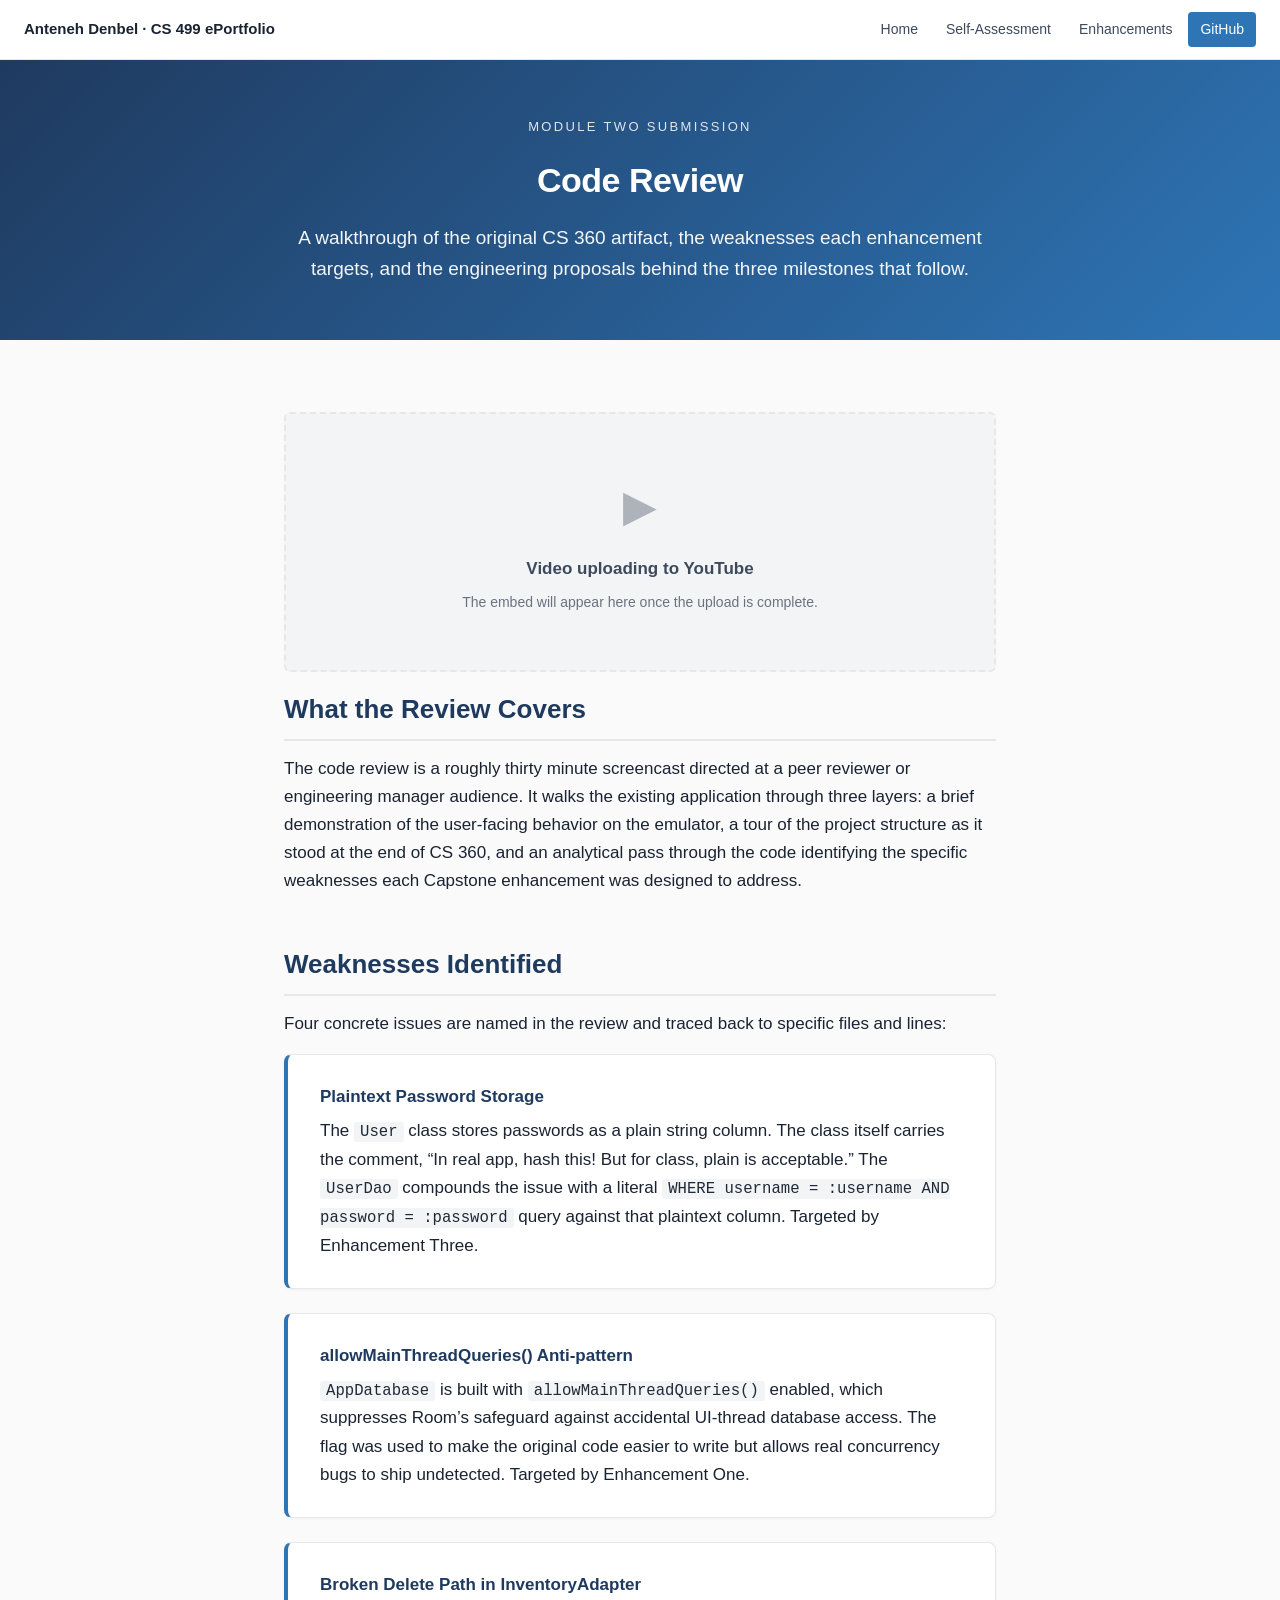
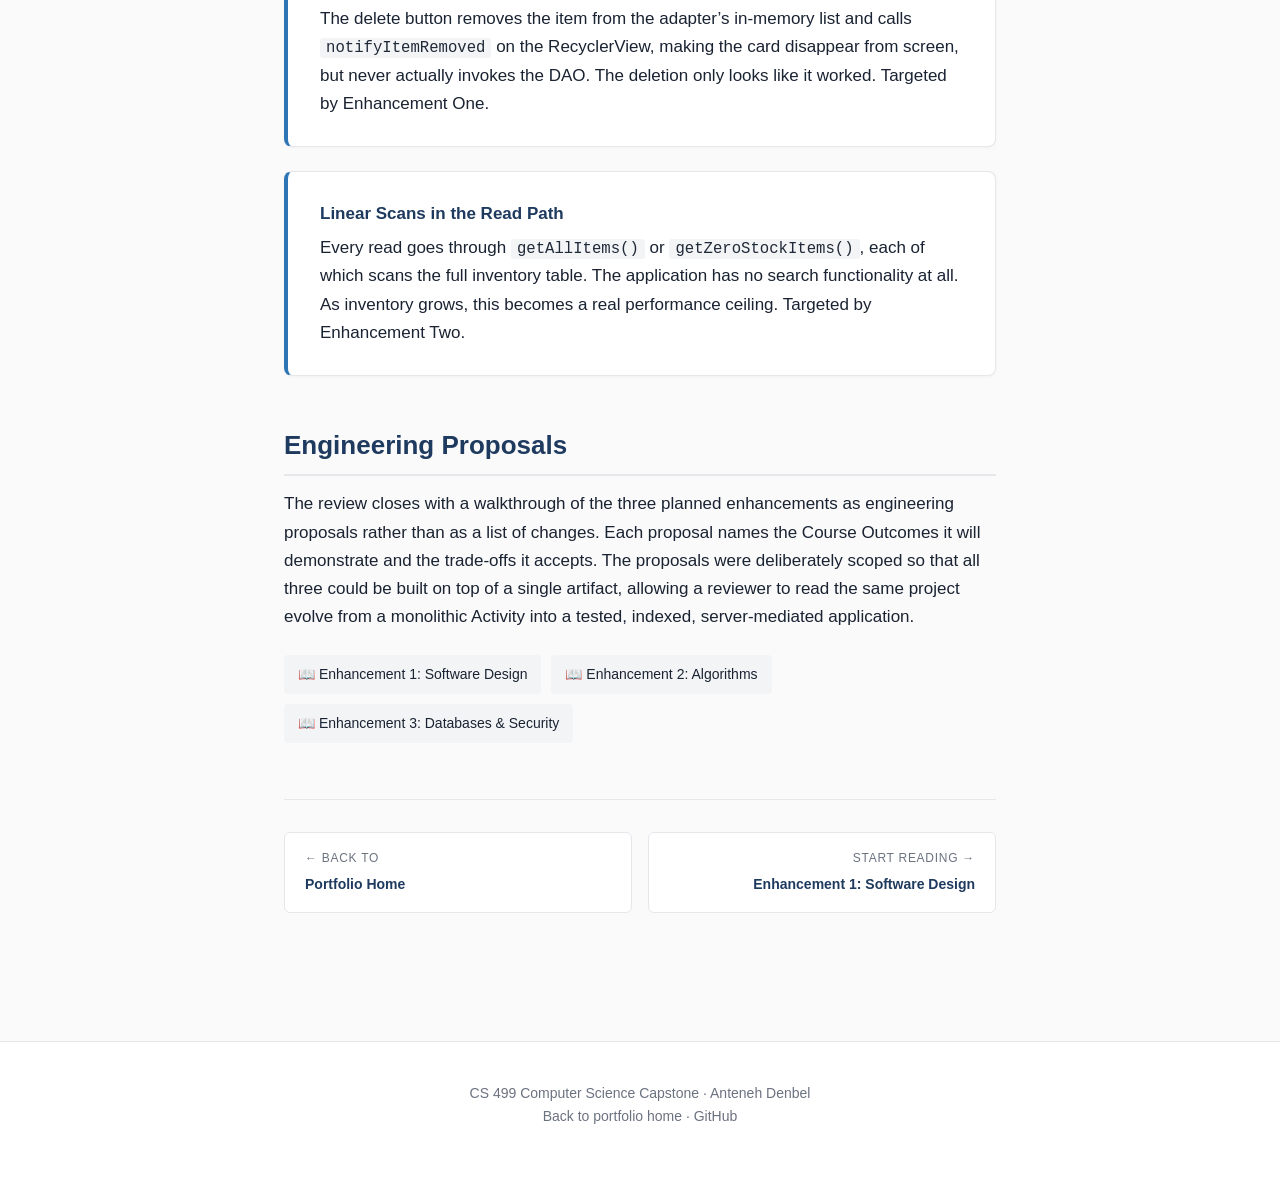
==== code-review/index.html @ 667260d2 "switched to html from md. added enhancements, code review, and self assesment" ====
<!DOCTYPE html>
<html lang="en">
<head>
<meta charset="utf-8">
<meta name="viewport" content="width=device-width, initial-scale=1">
<title>Code Review · CS 499 ePortfolio · Anteneh Denbel</title>
<meta name="description" content="Code review video walkthrough of the original Warehouse Inventory Management Android application, identifying weaknesses targeted by each capstone enhancement.">
<link rel="stylesheet" href="../styles.css">
</head>
<body>

<nav class="topnav">
  <div class="brand"><a href="../" style="color: inherit;">Anteneh Denbel · CS 499 ePortfolio</a></div>
  <div class="links">
    <a href="../">Home</a>
    <a href="../professional-self-assessment/">Self-Assessment</a>
    <a href="../#enhancements">Enhancements</a>
    <a href="https://github.com/AntenehDenbel/CS499" target="_blank" rel="noopener" class="cta">GitHub</a>
  </div>
</nav>

<header class="hero compact">
  <div class="eyebrow">Module Two Submission</div>
  <h1>Code Review</h1>
  <p class="tagline">A walkthrough of the original CS 360 artifact, the weaknesses each enhancement targets, and the engineering proposals behind the three milestones that follow.</p>
</header>

<main class="narrow article">

  <div class="article-body">

    <!-- Replace the video-placeholder block with the iframe block below once the video is uploaded -->
    <div class="video-placeholder">
      <div class="icon">▶</div>
      <p style="font-size: 17px; color: var(--ink-soft); margin-bottom: 8px;"><strong>Video uploading to YouTube</strong></p>
      <p style="font-size: 14px; margin: 0;">The embed will appear here once the upload is complete.</p>
    </div>

    <!--
    Once uploaded, replace the placeholder above with this:

    <div class="video-wrap">
      <iframe
        src="https://www.youtube.com/embed/YOUR_VIDEO_ID"
        title="CS 499 Code Review · Warehouse Inventory Management"
        allow="accelerometer; autoplay; clipboard-write; encrypted-media; gyroscope; picture-in-picture; web-share"
        referrerpolicy="strict-origin-when-cross-origin"
        allowfullscreen>
      </iframe>
    </div>
    -->

    <h2>What the Review Covers</h2>

    <p>
      The code review is a roughly thirty minute screencast directed at a peer reviewer or
      engineering manager audience. It walks the existing application through three layers:
      a brief demonstration of the user-facing behavior on the emulator, a tour of the project
      structure as it stood at the end of CS 360, and an analytical pass through the code
      identifying the specific weaknesses each Capstone enhancement was designed to address.
    </p>

    <h2>Weaknesses Identified</h2>

    <p>
      Four concrete issues are named in the review and traced back to specific files and lines:
    </p>

    <div class="card accent">
      <h3 style="font-size: 17px; margin: 0 0 6px;">Plaintext Password Storage</h3>
      <p style="margin: 0;">
        The <code>User</code> class stores passwords as a plain string column. The class itself
        carries the comment, &ldquo;In real app, hash this! But for class, plain is acceptable.&rdquo;
        The <code>UserDao</code> compounds the issue with a literal
        <code>WHERE username = :username AND password = :password</code> query against that
        plaintext column. Targeted by Enhancement Three.
      </p>
    </div>

    <div class="card accent">
      <h3 style="font-size: 17px; margin: 0 0 6px;">allowMainThreadQueries() Anti-pattern</h3>
      <p style="margin: 0;">
        <code>AppDatabase</code> is built with <code>allowMainThreadQueries()</code> enabled,
        which suppresses Room&rsquo;s safeguard against accidental UI-thread database access.
        The flag was used to make the original code easier to write but allows real concurrency
        bugs to ship undetected. Targeted by Enhancement One.
      </p>
    </div>

    <div class="card accent">
      <h3 style="font-size: 17px; margin: 0 0 6px;">Broken Delete Path in InventoryAdapter</h3>
      <p style="margin: 0;">
        The delete button removes the item from the adapter&rsquo;s in-memory list and calls
        <code>notifyItemRemoved</code> on the RecyclerView, making the card disappear from
        screen, but never actually invokes the DAO. The deletion only looks like it worked.
        Targeted by Enhancement One.
      </p>
    </div>

    <div class="card accent">
      <h3 style="font-size: 17px; margin: 0 0 6px;">Linear Scans in the Read Path</h3>
      <p style="margin: 0;">
        Every read goes through <code>getAllItems()</code> or <code>getZeroStockItems()</code>,
        each of which scans the full inventory table. The application has no search functionality
        at all. As inventory grows, this becomes a real performance ceiling. Targeted by
        Enhancement Two.
      </p>
    </div>

    <h2>Engineering Proposals</h2>

    <p>
      The review closes with a walkthrough of the three planned enhancements as engineering
      proposals rather than as a list of changes. Each proposal names the Course Outcomes it
      will demonstrate and the trade-offs it accepts. The proposals were deliberately scoped so
      that all three could be built on top of a single artifact, allowing a reviewer to read
      the same project evolve from a monolithic Activity into a tested, indexed, server-mediated
      application.
    </p>

    <div class="article-actions" style="margin-top: 24px;">
      <a href="../enhancement-1-software-engineering/">📖 Enhancement 1: Software Design</a>
      <a href="../enhancement-2-algorithms/">📖 Enhancement 2: Algorithms</a>
      <a href="../enhancement-3-databases-security/">📖 Enhancement 3: Databases &amp; Security</a>
    </div>

  </div>

  <div class="page-nav">
    <a href="../" class="prev">
      <span class="label">← Back to</span>
      <span class="title">Portfolio Home</span>
    </a>
    <a href="../enhancement-1-software-engineering/" class="next">
      <span class="label">Start Reading →</span>
      <span class="title">Enhancement 1: Software Design</span>
    </a>
  </div>

</main>

<footer>
  <div>CS 499 Computer Science Capstone · Anteneh Denbel</div>
  <div><a href="../">Back to portfolio home</a> · <a href="https://github.com/AntenehDenbel/CS499">GitHub</a></div>
</footer>

</body>
</html>
---- styles.css ----
/* CS 499 Portfolio shared styles · Anteneh Denbel */

:root {
  --ink: #1a2332;
  --ink-soft: #3d4a5c;
  --muted: #6b7280;
  --rule: #e5e7eb;
  --accent: #2e75b6;
  --accent-deep: #1f3a5f;
  --bg: #fafafa;
  --card: #ffffff;
  --code-bg: #f3f4f6;
  --code-ink: #1f2937;
  --pre-bg: #1f3a5f;
  --pre-ink: #e8f0f8;
}

* { box-sizing: border-box; }
html { scroll-behavior: smooth; }
body {
  margin: 0;
  font-family: -apple-system, BlinkMacSystemFont, "Segoe UI", "Helvetica Neue", Helvetica, Arial, sans-serif;
  color: var(--ink);
  background: var(--bg);
  line-height: 1.65;
  font-size: 17px;
}
a { color: var(--accent); text-decoration: none; }
a:hover { text-decoration: underline; }

code {
  background: var(--code-bg);
  color: var(--code-ink);
  padding: 1px 6px;
  border-radius: 3px;
  font-size: 0.92em;
  font-family: "SF Mono", Menlo, Monaco, Consolas, monospace;
}

pre {
  background: var(--pre-bg);
  color: var(--pre-ink);
  padding: 18px 22px;
  border-radius: 6px;
  overflow-x: auto;
  font-size: 14px;
  line-height: 1.5;
  margin: 20px 0;
}
pre code {
  background: transparent;
  color: inherit;
  padding: 0;
  font-size: inherit;
}

.topnav {
  background: rgba(255, 255, 255, 0.95);
  backdrop-filter: blur(10px);
  -webkit-backdrop-filter: blur(10px);
  border-bottom: 1px solid var(--rule);
  padding: 12px 24px;
  display: flex;
  justify-content: space-between;
  align-items: center;
  flex-wrap: wrap;
  gap: 12px;
  position: sticky;
  top: 0;
  z-index: 100;
}
.topnav .brand { font-weight: 600; color: var(--ink); font-size: 15px; }
.topnav .links { display: flex; flex-wrap: wrap; gap: 4px; }
.topnav .links a {
  color: var(--ink-soft);
  font-size: 14px;
  padding: 6px 12px;
  border-radius: 4px;
  transition: background 0.15s, color 0.15s;
}
.topnav .links a:hover { background: var(--code-bg); color: var(--accent-deep); text-decoration: none; }
.topnav .links a.cta { background: var(--accent); color: #fff; }
.topnav .links a.cta:hover { background: var(--accent-deep); }
.topnav .links a.current { color: var(--accent-deep); font-weight: 600; }

.hero {
  background: linear-gradient(135deg, #1f3a5f 0%, #2e75b6 100%);
  color: #fff;
  padding: 80px 24px 72px;
  text-align: center;
}
.hero.compact { padding: 56px 24px 48px; }
.hero .eyebrow {
  text-transform: uppercase;
  letter-spacing: 0.18em;
  font-size: 13px;
  opacity: 0.85;
  margin-bottom: 14px;
}
.hero h1 {
  margin: 0 0 14px;
  font-size: 44px;
  font-weight: 700;
  letter-spacing: -0.015em;
}
.hero.compact h1 { font-size: 34px; }
.hero .tagline { font-size: 19px; opacity: 0.95; max-width: 720px; margin: 0 auto 8px; }
.hero .program { font-size: 15px; opacity: 0.8; margin-top: 4px; font-style: italic; }
.hero .hero-actions { margin-top: 32px; display: flex; gap: 12px; justify-content: center; flex-wrap: wrap; }
.hero .hero-actions a {
  display: inline-block;
  padding: 12px 22px;
  border-radius: 6px;
  font-weight: 600;
  font-size: 15px;
  transition: transform 0.15s, box-shadow 0.15s;
}
.hero .hero-actions a.primary { background: #fff; color: var(--accent-deep); }
.hero .hero-actions a.secondary {
  background: rgba(255, 255, 255, 0.15);
  color: #fff;
  border: 1px solid rgba(255, 255, 255, 0.4);
}
.hero .hero-actions a:hover {
  text-decoration: none;
  transform: translateY(-1px);
  box-shadow: 0 4px 12px rgba(0,0,0,0.15);
}

main { max-width: 880px; margin: 0 auto; padding: 0 24px; }
main.narrow { max-width: 760px; }
main.article { padding: 56px 24px 80px; }

section {
  padding: 72px 0 16px;
  border-bottom: 1px solid var(--rule);
}
section:last-of-type { border-bottom: none; padding-bottom: 56px; }
section h2 {
  color: var(--accent-deep);
  font-size: 30px;
  font-weight: 700;
  margin: 0 0 8px;
  letter-spacing: -0.01em;
}
section .section-sub {
  color: var(--muted);
  font-size: 15px;
  margin-bottom: 28px;
  text-transform: uppercase;
  letter-spacing: 0.08em;
}
section h3 { color: var(--accent); font-size: 21px; font-weight: 600; margin: 36px 0 10px; }
p { margin: 0 0 16px; }
.lead { font-size: 18px; color: var(--ink-soft); }

.article-body h2 {
  color: var(--accent-deep);
  font-size: 26px;
  font-weight: 700;
  margin: 48px 0 14px;
  padding-bottom: 8px;
  border-bottom: 2px solid var(--rule);
}
.article-body h2:first-of-type { margin-top: 0; }
.article-body h3 { color: var(--accent); font-size: 19px; font-weight: 600; margin: 32px 0 8px; }

.card {
  background: var(--card);
  border-radius: 8px;
  padding: 28px 32px;
  box-shadow: 0 1px 3px rgba(0,0,0,0.04);
  border: 1px solid var(--rule);
  margin-bottom: 24px;
}
.card.accent { border-left: 4px solid var(--accent); }
.card.muted { background: var(--code-bg); border: 1px dashed var(--rule); }

.card .meta { display: flex; flex-wrap: wrap; gap: 8px; margin: 0 0 14px; }
.pill {
  display: inline-block;
  background: var(--code-bg);
  color: var(--ink-soft);
  padding: 3px 10px;
  border-radius: 12px;
  font-size: 12px;
  font-weight: 600;
  text-transform: uppercase;
  letter-spacing: 0.04em;
}
.pill.outcomes { background: #e8f0f8; color: var(--accent-deep); }
.pill.tag { background: #fff7e6; color: #8a5a00; }

.card h3 { margin-top: 0; color: var(--accent-deep); font-size: 23px; }

.card .links, .article-actions {
  margin-top: 18px;
  padding-top: 18px;
  border-top: 1px solid var(--rule);
  display: flex;
  flex-wrap: wrap;
  gap: 10px;
}
.article-actions { padding-top: 0; border-top: 0; margin-top: 0; }

.card .links a, .article-actions a {
  display: inline-flex;
  align-items: center;
  gap: 6px;
  padding: 8px 14px;
  background: var(--code-bg);
  border-radius: 4px;
  font-size: 14px;
  font-weight: 500;
  color: var(--ink);
  transition: background 0.15s, color 0.15s;
}
.card .links a:hover, .article-actions a:hover {
  background: var(--accent);
  color: #fff;
  text-decoration: none;
}

.outcomes-grid {
  display: grid;
  grid-template-columns: repeat(auto-fit, minmax(240px, 1fr));
  gap: 16px;
  margin-top: 16px;
}
.outcome { background: var(--card); border: 1px solid var(--rule); border-radius: 6px; padding: 18px 20px; }
.outcome .outcome-num {
  display: inline-block;
  background: var(--accent);
  color: #fff;
  font-weight: 700;
  font-size: 13px;
  padding: 2px 8px;
  border-radius: 10px;
  margin-bottom: 8px;
}
.outcome h4 { margin: 0 0 6px; color: var(--accent-deep); font-size: 15px; }
.outcome p { margin: 0; font-size: 14px; color: var(--ink-soft); line-height: 1.5; }

.data-table {
  width: 100%;
  border-collapse: collapse;
  margin: 20px 0;
  font-size: 15px;
  background: var(--card);
  border-radius: 6px;
  overflow: hidden;
  box-shadow: 0 1px 3px rgba(0,0,0,0.04);
}
.data-table th, .data-table td {
  padding: 10px 14px;
  text-align: left;
  border-bottom: 1px solid var(--rule);
}
.data-table th {
  background: var(--accent-deep);
  color: #fff;
  font-weight: 600;
  font-size: 14px;
  text-transform: uppercase;
  letter-spacing: 0.04em;
}
.data-table tbody tr:hover { background: #f9fafb; }
.data-table td.num {
  font-family: "SF Mono", Menlo, Monaco, Consolas, monospace;
  text-align: right;
  white-space: nowrap;
}

.video-wrap {
  position: relative;
  padding-bottom: 56.25%;
  height: 0;
  overflow: hidden;
  border-radius: 8px;
  margin: 16px 0 24px;
  background: #000;
}
.video-wrap iframe {
  position: absolute;
  top: 0; left: 0;
  width: 100%; height: 100%;
  border: 0;
}
.video-placeholder {
  background: var(--code-bg);
  border: 2px dashed var(--rule);
  border-radius: 6px;
  padding: 56px 24px;
  text-align: center;
  color: var(--muted);
  margin: 16px 0;
}
.video-placeholder .icon { font-size: 44px; margin-bottom: 12px; opacity: 0.5; }

.page-nav {
  display: flex;
  justify-content: space-between;
  gap: 16px;
  margin-top: 56px;
  padding-top: 32px;
  border-top: 1px solid var(--rule);
}
.page-nav a {
  flex: 1;
  background: var(--card);
  border: 1px solid var(--rule);
  border-radius: 6px;
  padding: 16px 20px;
  font-size: 14px;
  color: var(--ink);
  transition: border-color 0.15s, transform 0.15s;
}
.page-nav a:hover { border-color: var(--accent); text-decoration: none; transform: translateY(-1px); }
.page-nav a .label {
  display: block;
  font-size: 12px;
  color: var(--muted);
  text-transform: uppercase;
  letter-spacing: 0.06em;
  margin-bottom: 4px;
}
.page-nav a .title { display: block; font-weight: 600; color: var(--accent-deep); }
.page-nav a.next { text-align: right; }

footer {
  text-align: center;
  padding: 40px 24px 56px;
  color: var(--muted);
  font-size: 14px;
  background: var(--card);
  border-top: 1px solid var(--rule);
  margin-top: 48px;
}
footer a { color: var(--muted); }
footer .footer-meta { margin-top: 8px; font-size: 13px; opacity: 0.7; }

@media print {
  .topnav, .page-nav, .article-actions { display: none; }
  .hero { background: #1f3a5f !important; -webkit-print-color-adjust: exact; print-color-adjust: exact; }
  pre, .data-table { break-inside: avoid; }
  h2 { break-after: avoid; }
}

@media (max-width: 640px) {
  .hero { padding: 56px 20px 48px; }
  .hero h1 { font-size: 32px; }
  .hero.compact h1 { font-size: 26px; }
  .hero .tagline { font-size: 17px; }
  main { padding: 0 20px; }
  main.article { padding: 36px 20px 60px; }
  section { padding: 48px 0 8px; }
  section h2 { font-size: 24px; }
  .article-body h2 { font-size: 22px; }
  .card { padding: 22px 20px; }
  .topnav { padding: 10px 16px; }
  .topnav .brand { font-size: 13px; width: 100%; }
  .topnav .links a { padding: 5px 10px; font-size: 13px; }
  body { font-size: 16px; }
  pre { font-size: 12.5px; padding: 14px 16px; }
  .data-table { font-size: 13px; }
  .data-table th, .data-table td { padding: 8px 10px; }
  .page-nav { flex-direction: column; }
}

section[id] { scroll-margin-top: 80px; }
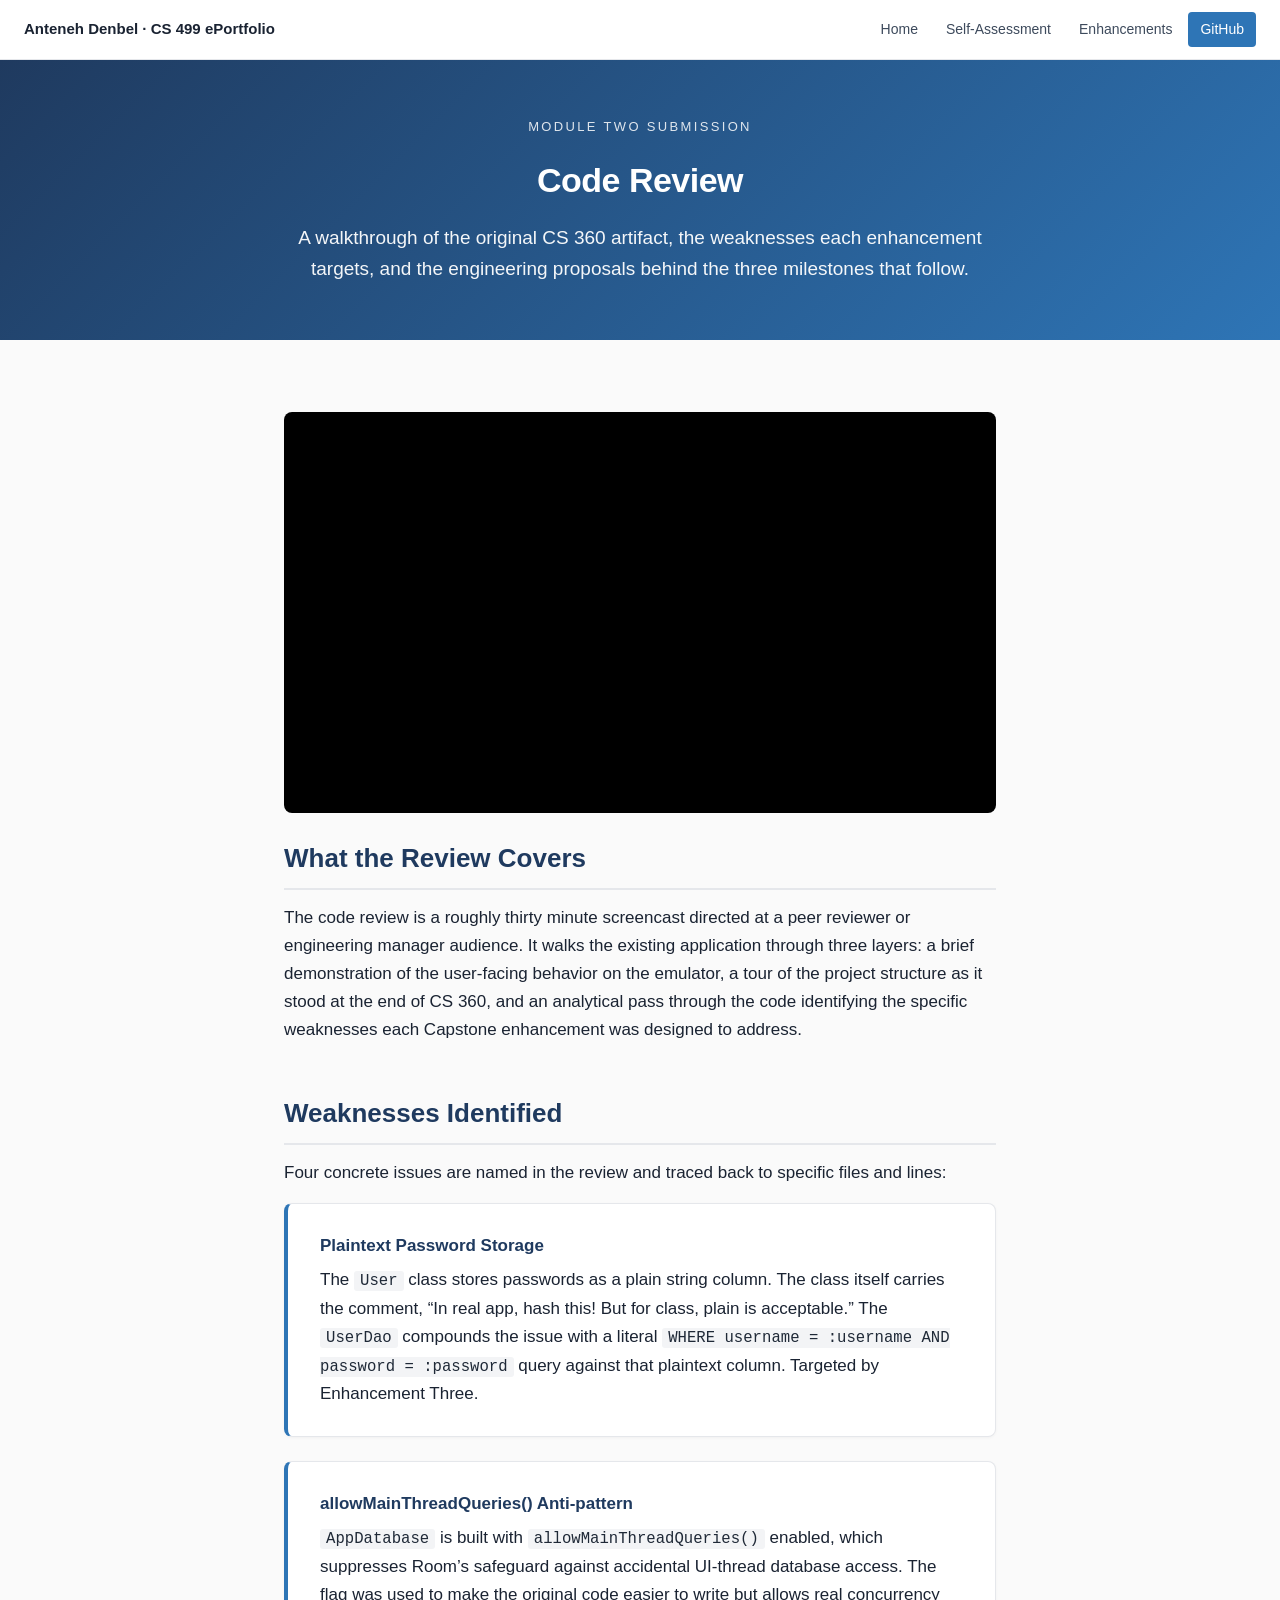
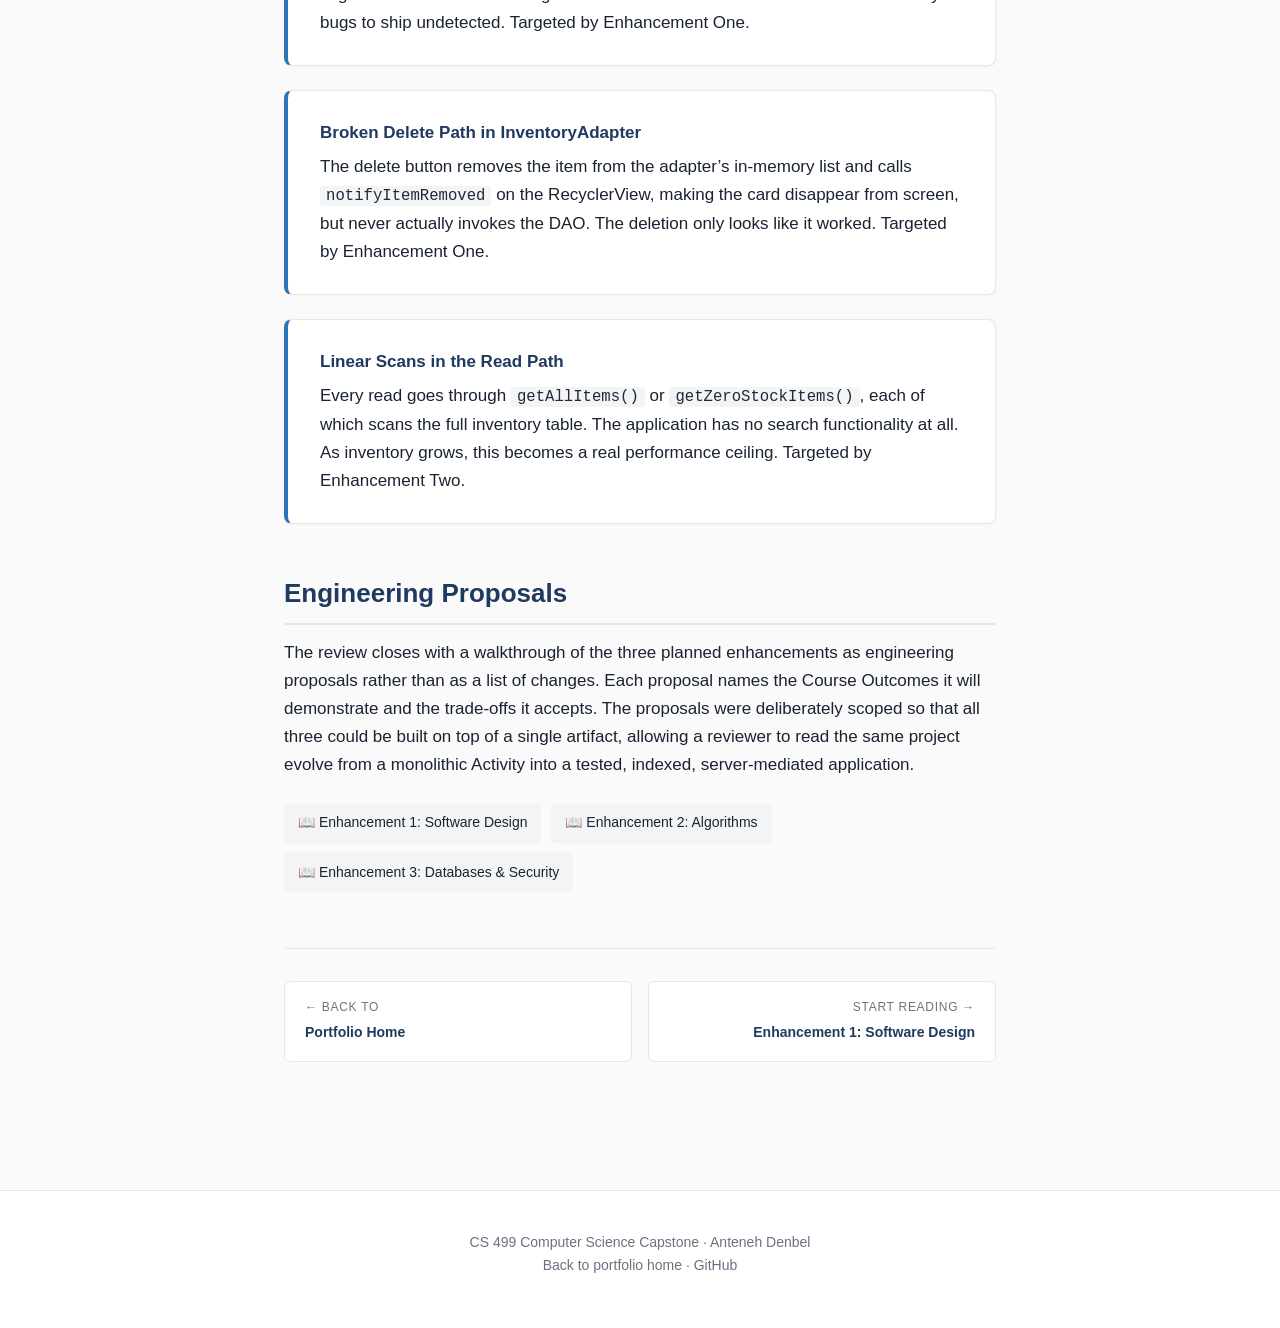
==== commit 4f5bfaf2: "Replace video placeholder with actual iframe Updated video iframe source to the correct video ID." ====
--- a/code-review/index.html
+++ b/code-review/index.html
@@ -15,7 +15,7 @@
     <a href="../">Home</a>
     <a href="../professional-self-assessment/">Self-Assessment</a>
     <a href="../#enhancements">Enhancements</a>
-    <a href="https://github.com/AntenehDenbel/CS499" target="_blank" rel="noopener" class="cta">GitHub</a>
+    <a href="https://github.com/AntenehDenbel/CS360" target="_blank" rel="noopener" class="cta">GitHub</a>
   </div>
 </nav>
 
@@ -29,26 +29,15 @@
 
   <div class="article-body">
 
-    <!-- Replace the video-placeholder block with the iframe block below once the video is uploaded -->
-    <div class="video-placeholder">
-      <div class="icon">▶</div>
-      <p style="font-size: 17px; color: var(--ink-soft); margin-bottom: 8px;"><strong>Video uploading to YouTube</strong></p>
-      <p style="font-size: 14px; margin: 0;">The embed will appear here once the upload is complete.</p>
-    </div>
-
-    <!--
-    Once uploaded, replace the placeholder above with this:
-
     <div class="video-wrap">
       <iframe
-        src="https://www.youtube.com/embed/YOUR_VIDEO_ID"
+        src="https://www.youtube.com/embed/-KPF6YdWVwA"
         title="CS 499 Code Review · Warehouse Inventory Management"
         allow="accelerometer; autoplay; clipboard-write; encrypted-media; gyroscope; picture-in-picture; web-share"
         referrerpolicy="strict-origin-when-cross-origin"
         allowfullscreen>
       </iframe>
     </div>
-    -->
 
     <h2>What the Review Covers</h2>
 
@@ -141,7 +130,7 @@
 
 <footer>
   <div>CS 499 Computer Science Capstone · Anteneh Denbel</div>
-  <div><a href="../">Back to portfolio home</a> · <a href="https://github.com/AntenehDenbel/CS499">GitHub</a></div>
+  <div><a href="../">Back to portfolio home</a> · <a href="https://github.com/AntenehDenbel/CS360">GitHub</a></div>
 </footer>
 
 </body>
